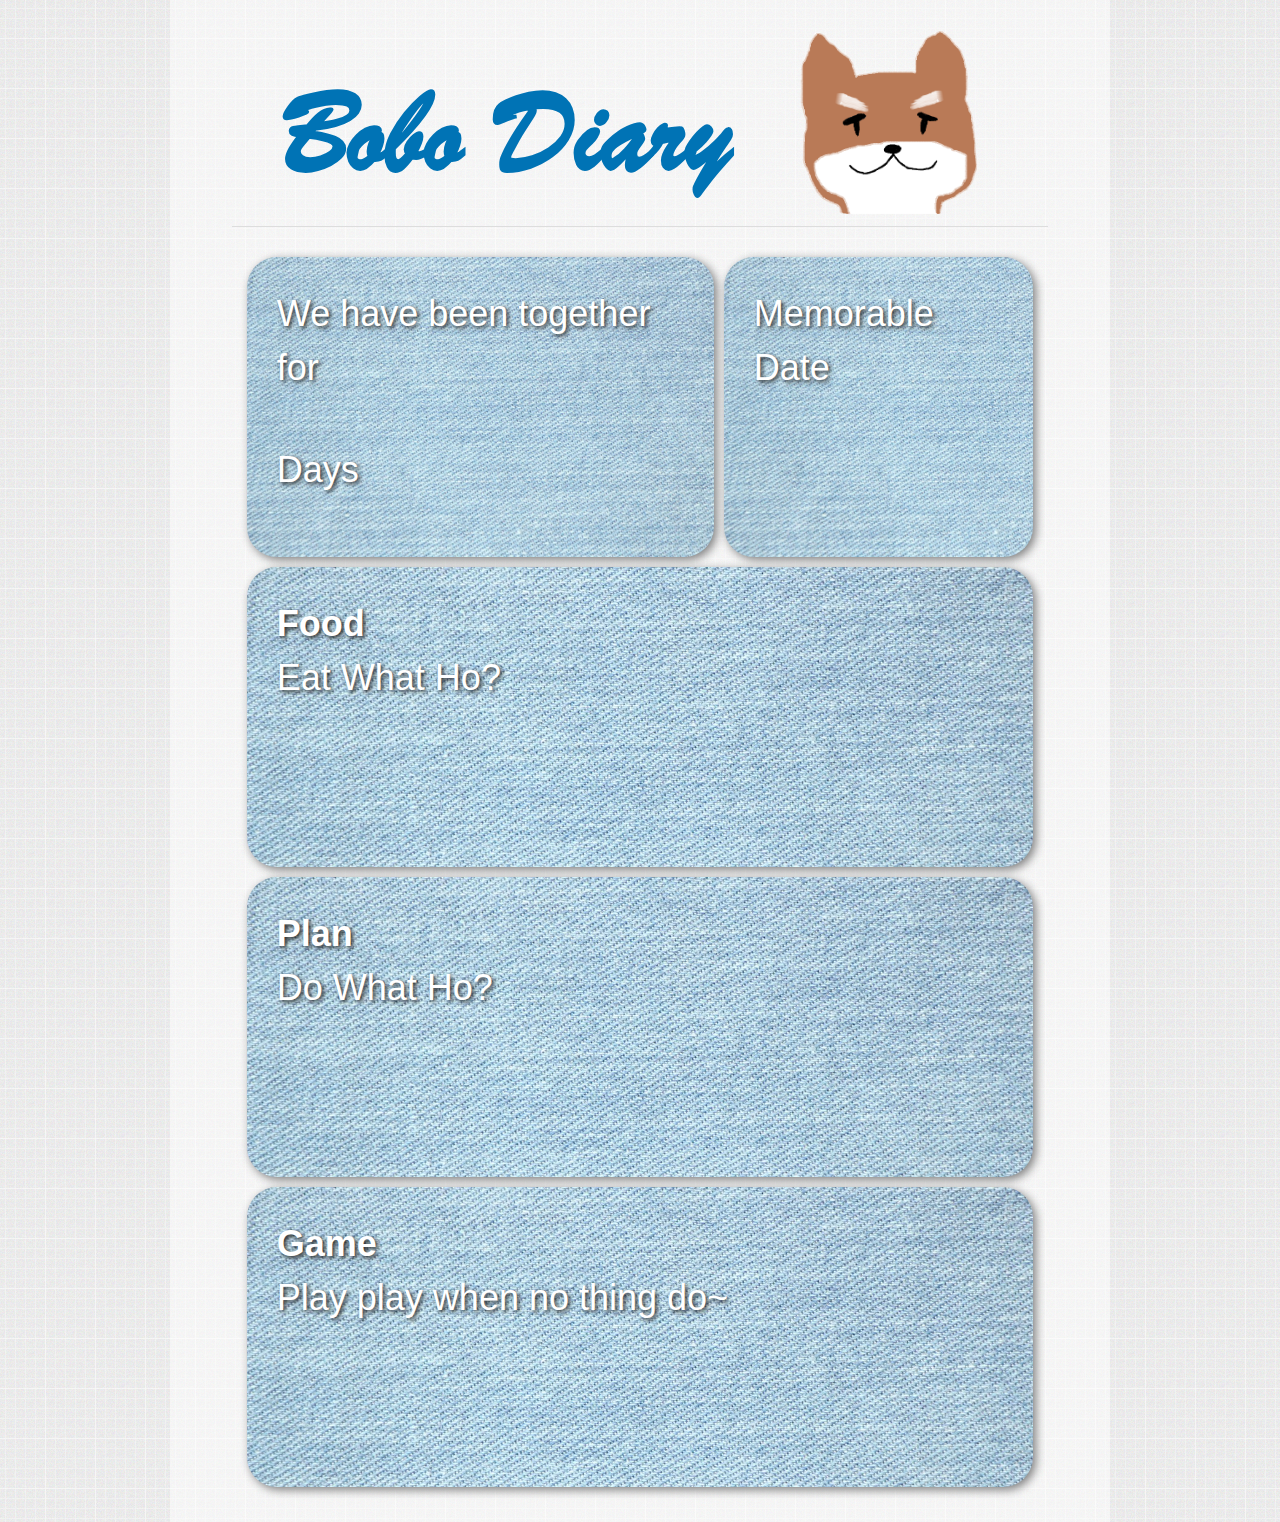
==== 7110eda4d09e062aa5e4a390b0a572ac0d2c0220/index.html @ 883878eb "update for ui" ====
<!DOCTYPE html>
<html>
<head>
	<meta charset="UTF-8">
	<meta name="viewport" content="width=device-width, initial-scale=1.0, user-scalable=no, maximum-scale=1">
	
	<META HTTP-EQUIV="PRAGMA" CONTENT="NO-CACHE">
	<META HTTP-EQUIV="EXPIRES" CONTENT="0">
	<META HTTP-EQUIV="CACHE-CONTROL" CONTENT="NO-CACHE">
	<META HTTP-EQUIV="EXPIRES" CONTENT="Mon, 22 Jul 2002 11:12:01 GMT">
	
	<title>BoDiary</title>
	
	<script src="https://code.jquery.com/jquery-3.5.1.slim.min.js" integrity="sha384-DfXdz2htPH0lsSSs5nCTpuj/zy4C+OGpamoFVy38MVBnE+IbbVYUew+OrCXaRkfj" crossorigin="anonymous"></script>
	<script src="https://cdn.jsdelivr.net/npm/popper.js@1.16.1/dist/umd/popper.min.js" integrity="sha384-9/reFTGAW83EW2RDu2S0VKaIzap3H66lZH81PoYlFhbGU+6BZp6G7niu735Sk7lN" crossorigin="anonymous"></script>

	<link rel="stylesheet" href="https://stackpath.bootstrapcdn.com/bootstrap/4.5.2/css/bootstrap.min.css" integrity="sha384-JcKb8q3iqJ61gNV9KGb8thSsNjpSL0n8PARn9HuZOnIxN0hoP+VmmDGMN5t9UJ0Z" crossorigin="anonymous">
	<script src="https://stackpath.bootstrapcdn.com/bootstrap/4.5.2/js/bootstrap.min.js" integrity="sha384-B4gt1jrGC7Jh4AgTPSdUtOBvfO8shuf57BaghqFfPlYxofvL8/KUEfYiJOMMV+rV" crossorigin="anonymous"></script>
	
	<link id="size-stylesheet" rel="stylesheet" type="text/css" href="bodiary_pc.css" />
</head>

<body>

	<div class="bg">

		<div id="main" class="wrapper">
			
			<div class="row title-header">
				<div  class="title-name">Bobo Diary</div><img src="Dog.png" class="title-image">
			</div>
			<!--<button type="button" class="btn btn-primary" onclick="updateDate()">click me</button>-->
			<div class="col">
				<!--<div class="row">
					<div class="container-fluid p-4 border round-widget bg-info">
						寶寶最叻!<br />
						寶寶最高!<br />
						no 反駁 is allowed!
					</div>
				</div>-->
				<div class="row">
					<div class="col widget-w6 left-widget">
						<a href="./RBDays/index.html">
							<div class="homewidget container-fluid round-widget shadow bg-info">
								We have been together for <br> 
								<b id = "rbdays"></b> Days
							</div>
						</a>
					</div>
					<div class="col widget-w4 right-widget">
						<a href="./memory.html">
							<div class="homewidget container-fluid round-widget shadow bg-info">
								Memorable Date
							</div>
						</a>
					</div>
				</div>
				<a href="food.html">
					<div class="row">
						<div class="homewidget container-fluid round-widget shadow bg-info">
							<b>Food</b><br>
							Eat What Ho?
						</div>
					</div>
				</a>
				<div class="row">
					<div class="homewidget container-fluid round-widget shadow bg-info">
						<b>Plan</b><br>
						Do What Ho?
					</div>
				</div>
				<div class="row">
					<a href="./Game/GluttonousSnake.html">
						<div class="homewidget container-fluid round-widget shadow bg-info">
							<b>Game</b><br>
							Play play when no thing do~
						</div>
					</a>
				</div>
			</div>
		</div>
	
	</div>
	
	<script src = "home.js"></script>
</body>
</html>
---- 7110eda4d09e062aa5e4a390b0a572ac0d2c0220/bodiary_pc.css ----
@font-face {
    font-family: 'BrushScriptMT'; /*a name to be used later*/
    src: url('BrushScriptMT.ttf'); /*URL to font*/
}

@font-face {
    font-family: 'ComicSansMS'; /*a name to be used later*/
    src: url('ComicSansMS.ttf'); /*URL to font*/
}

body {width: 100%; background-image: url("bg1.jpg");/*background-color: #F5F5F5;*/}
a {width:100%;}

.bg {
	width: 100%; 
	background-color: #F5F5F5;
	background-image: url("bg1.jpg");
}

.wrapper {
	background-color: rgba(255, 255, 255, 0.5);
	padding: 2% 6%;
	margin-left:auto;
	margin-right:auto;
	max-width: 940px;
	min-height: 800px;
}

.shadow {
	box-shadow: 3px 3px 10px grey !important;
}

.spinner-border {
	width: 450px; 
	height: 450px;
	margin-left: auto;
	margin-right: auto;
}

.container-fluid {
	color: white;
	text-shadow: 2px 2px 4px #222222;
	padding: 30px;
	background-image: url('denim-texture.jpg');
	background-size:cover;
}

.memorywidget.container-fluid {
	font-size: 26px;
}

.homewidget.container-fluid {
	min-height: 300px;
	font-size: 36px;
}

.round-widget {
    border-radius: 30px;
}

.row {
	margin-bottom: 10px;
}

.left-widget {
	padding-right: 5px;
	padding-left: 0;
}

.right-widget {
	padding-right: 0;
	padding-left: 5px;
}

.widget-w6 {
	max-width: 60%;
}

.widget-w4 {
	max-width: 40%;
}

.title-header {
	border-bottom: 1px solid #DDDDDD;
	margin-bottom: 30px;
}	

.title-name {
	color: #0073b5;
	font-family: 'BrushScriptMT';
	font-size: 120px;
	font-weight: bold;
	margin-top: auto;
	margin-right: 60px;
	margin-left: 50px;
}

.title-image {
	max-height: 200px;
}

.sd_title_name {
	color: #0073b5;
	font-family: 'ComicSansMS';
	font-size: 60px;
	font-weight: bold;
}

a:link, a:visited, a:hover, a:active {
    text-decoration: none;
}

#rbdays {
	font-size: 80px;
}

#foodtable {
	display: table;
	margin-top: 40px;
	margin-left: 20px;
	text-align: left;
	vertical-align: baseline;
}

.foodtablebutton {
	width: 200px;
	height:165px;
	font-size: 30px;
    color:white;
    opacity:0.95;
	margin: 0 10px;
	position:relative;
	overflow: hidden;
}

#foodtable_hk.foodtablebutton {
	background-color: #008bc7; /* For browsers that do not support gradients */        
    background-image: linear-gradient(141deg, #4fcaff 0%, #008bc7 51%, #0077ab 75%);
}

#foodtable_kl.foodtablebutton {
	background-color: #ff0000; /* For browsers that do not support gradients */        
    background-image: linear-gradient(141deg, #ff9c75 0%, #ff0000 51%, #ff3d3d 75%);
}

#foodtable_nt.foodtablebutton {
	background-color: #6fd624; /* For browsers that do not support gradients */        
    background-image: linear-gradient(141deg, #b5ff80 0%, #6fd624 51%, #81bd55 75%);
}

.foodtablebutton .foodtablebuttonimg {
	position:absolute;
	left: 0;
	top:0;
	opacity: 0.3;
	z-index: -1;
}

.MemoryNthDay {
	font-size:42px;
}

.MemoryButton {
	/*background-color: #008bc7;     
    background-image: linear-gradient(141deg, #4fcaff 0%, #008bc7 51%, #0077ab 75%);*/
	color: darkBlue;
	font-size: 26px;
	width: 120px;
	height: 50px;
}

.MemoryViewController {
	margin-top: 30px;
	padding: 0 50px;
}


.sheet_target {
	margin-left: 20px; 
	vertical-align: bottom;
}
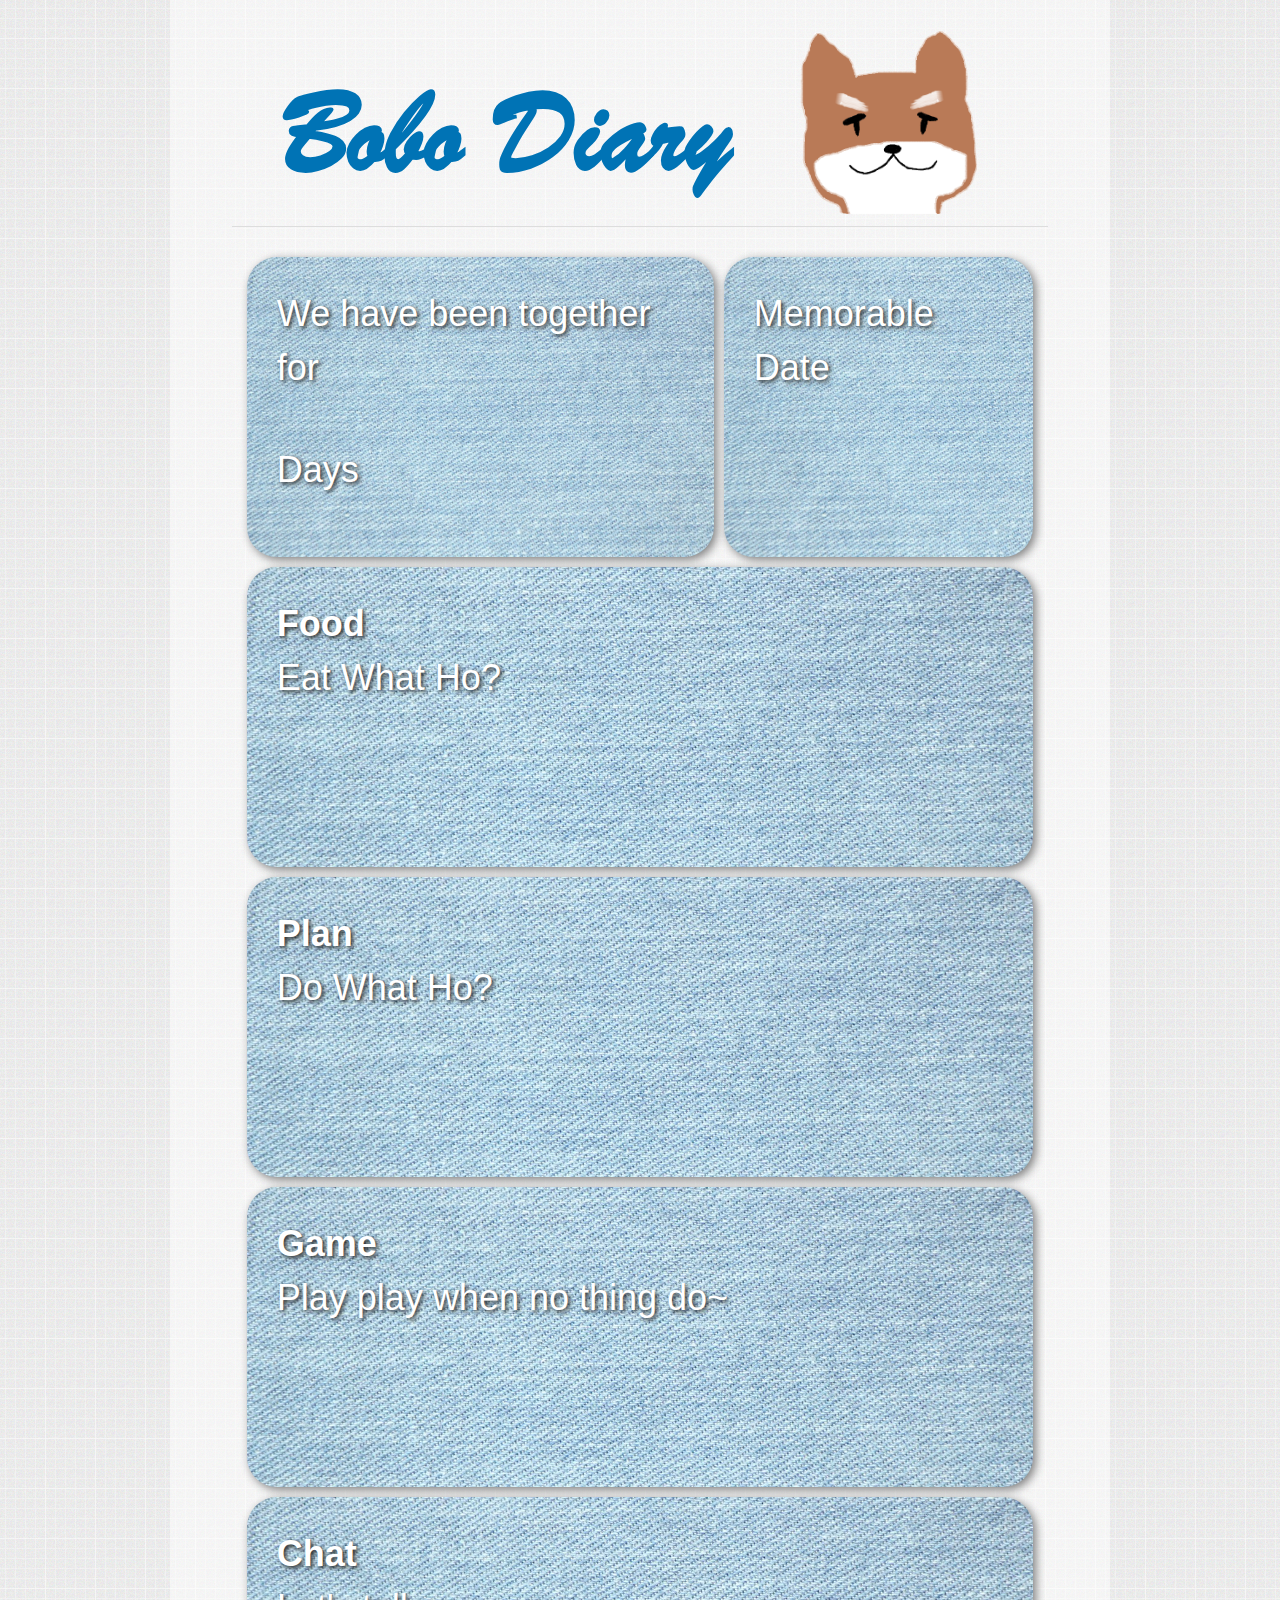
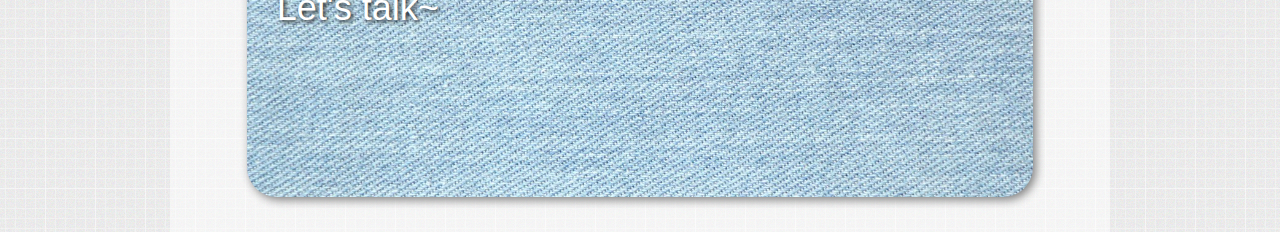
==== commit ddc5dc3a: "add 'chat' function" ====
--- a/7110eda4d09e062aa5e4a390b0a572ac0d2c0220/index.html
+++ b/7110eda4d09e062aa5e4a390b0a572ac0d2c0220/index.html
@@ -12,12 +12,12 @@
 	<title>BoDiary</title>
 	
 	<script src="https://code.jquery.com/jquery-3.5.1.slim.min.js" integrity="sha384-DfXdz2htPH0lsSSs5nCTpuj/zy4C+OGpamoFVy38MVBnE+IbbVYUew+OrCXaRkfj" crossorigin="anonymous"></script>
-	<script src="https://cdn.jsdelivr.net/npm/popper.js@1.16.1/dist/umd/popper.min.js" integrity="sha384-9/reFTGAW83EW2RDu2S0VKaIzap3H66lZH81PoYlFhbGU+6BZp6G7niu735Sk7lN" crossorigin="anonymous"></script>
-
 	<link rel="stylesheet" href="https://stackpath.bootstrapcdn.com/bootstrap/4.5.2/css/bootstrap.min.css" integrity="sha384-JcKb8q3iqJ61gNV9KGb8thSsNjpSL0n8PARn9HuZOnIxN0hoP+VmmDGMN5t9UJ0Z" crossorigin="anonymous">
 	<script src="https://stackpath.bootstrapcdn.com/bootstrap/4.5.2/js/bootstrap.min.js" integrity="sha384-B4gt1jrGC7Jh4AgTPSdUtOBvfO8shuf57BaghqFfPlYxofvL8/KUEfYiJOMMV+rV" crossorigin="anonymous"></script>
+	<link id="size-stylesheet" rel="stylesheet" type="text/css" href="bodiary_pc.css" />
 	
-	<link id="size-stylesheet" rel="stylesheet" type="text/css" href="bodiary_pc.css" />
+	<script src="global.js"></script>
+
 </head>
 
 <body>
@@ -55,25 +55,36 @@
 						</a>
 					</div>
 				</div>
-				<a href="food.html">
-					<div class="row">
+				<div class="row">
+					<a href="food.html">
 						<div class="homewidget container-fluid round-widget shadow bg-info">
 							<b>Food</b><br>
 							Eat What Ho?
 						</div>
-					</div>
+					</a>
+				</div>
 				</a>
 				<div class="row">
-					<div class="homewidget container-fluid round-widget shadow bg-info">
-						<b>Plan</b><br>
-						Do What Ho?
-					</div>
+					<a href="plan.html">
+						<div class="homewidget container-fluid round-widget shadow bg-info">
+							<b>Plan</b><br>
+							Do What Ho?
+						</div>
+					</a>
 				</div>
 				<div class="row">
 					<a href="./Game/GluttonousSnake.html">
 						<div class="homewidget container-fluid round-widget shadow bg-info">
 							<b>Game</b><br>
 							Play play when no thing do~
+						</div>
+					</a>
+				</div>
+				<div class="row">
+					<a href="https://friendlychat-2e536.firebaseapp.com/">
+						<div class="homewidget container-fluid round-widget shadow bg-info">
+							<b>Chat</b><br>
+							Let's talk~
 						</div>
 					</a>
 				</div>
--- a/7110eda4d09e062aa5e4a390b0a572ac0d2c0220/bodiary_pc.css
+++ b/7110eda4d09e062aa5e4a390b0a572ac0d2c0220/bodiary_pc.css
@@ -104,6 +104,11 @@
 	font-family: 'ComicSansMS';
 	font-size: 60px;
 	font-weight: bold;
+}
+
+.sd_title_name br {
+	content: " ";
+    display: none;
 }
 
 a:link, a:visited, a:hover, a:active {
@@ -180,3 +185,39 @@
 	vertical-align: bottom;
 }
 
+.controller_pad {
+	display: none;
+}
+
+.planelement {
+	width: 100%;
+	font-size: 22px;
+	text-align: left;
+	background-color: rgba(247, 247, 249, 0.8);
+}
+
+.planlist button:focus {
+	outline:none;
+}
+
+.planlist_fix button:hover {
+	cursor: default;
+}
+
+.planlist_fix button:focus {
+	outline:none;
+}
+
+.list-group {
+	overflow:hidden;
+}
+.list-group-item.topbar {
+	background-image: url('denim-texture.jpg');
+	background-size:cover;
+	font-size: 26px;	
+	height: 60px;
+}	
+
+#list_ctrller .btn {
+	margin-top: 5px;
+}
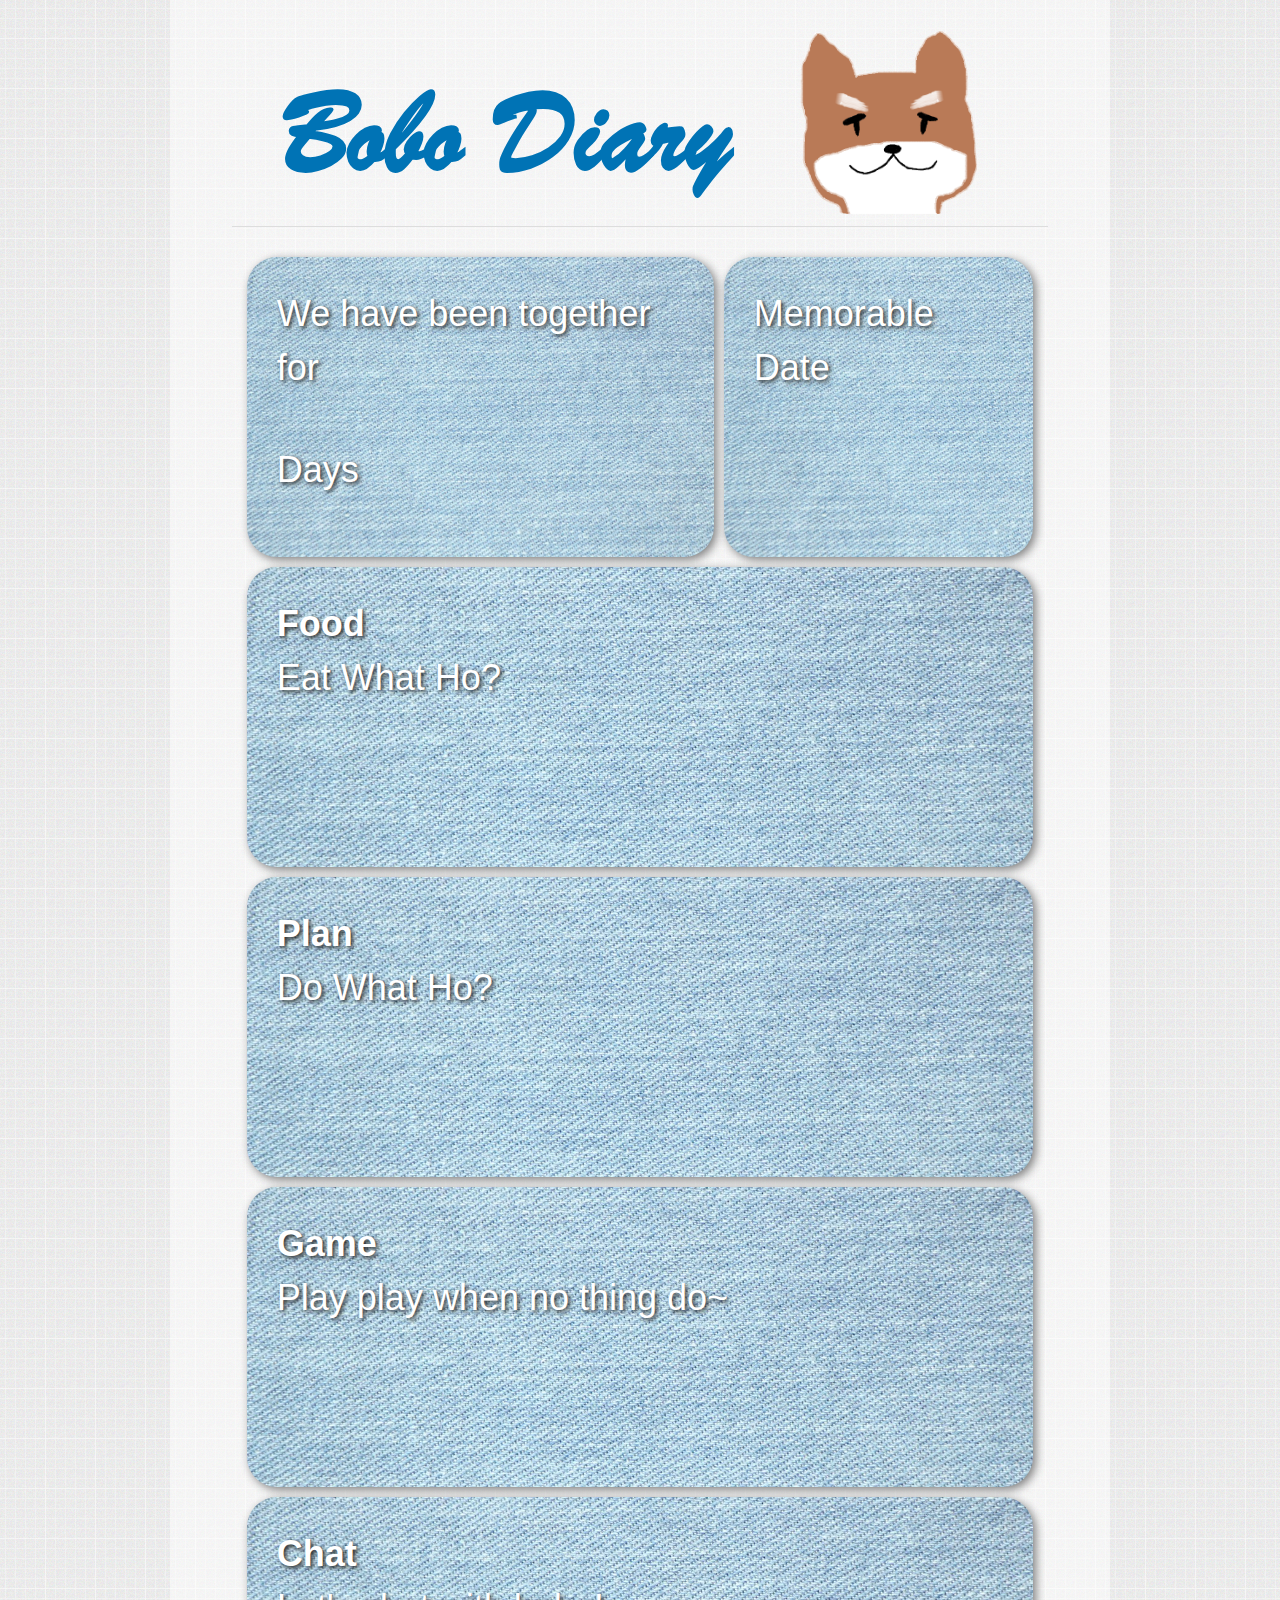
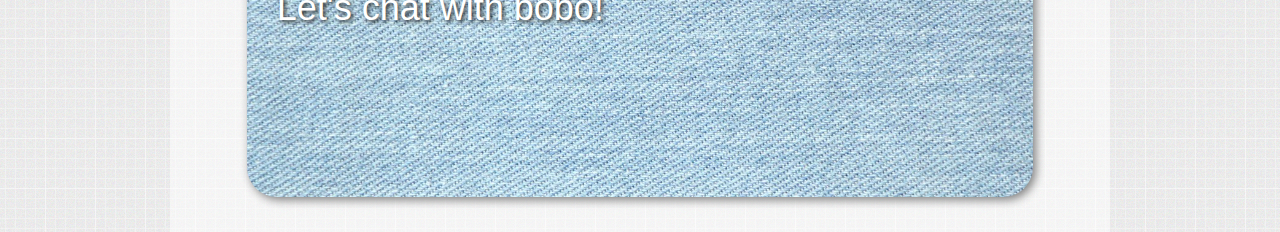
==== commit 3d498d9c: "fix 'chat' function and put it locally" ====
--- a/7110eda4d09e062aa5e4a390b0a572ac0d2c0220/index.html
+++ b/7110eda4d09e062aa5e4a390b0a572ac0d2c0220/index.html
@@ -81,10 +81,10 @@
 					</a>
 				</div>
 				<div class="row">
-					<a href="https://friendlychat-2e536.firebaseapp.com/">
+					<a href="./chat/index.html">
 						<div class="homewidget container-fluid round-widget shadow bg-info">
 							<b>Chat</b><br>
-							Let's talk~
+							Let's chat with bobo!
 						</div>
 					</a>
 				</div>
